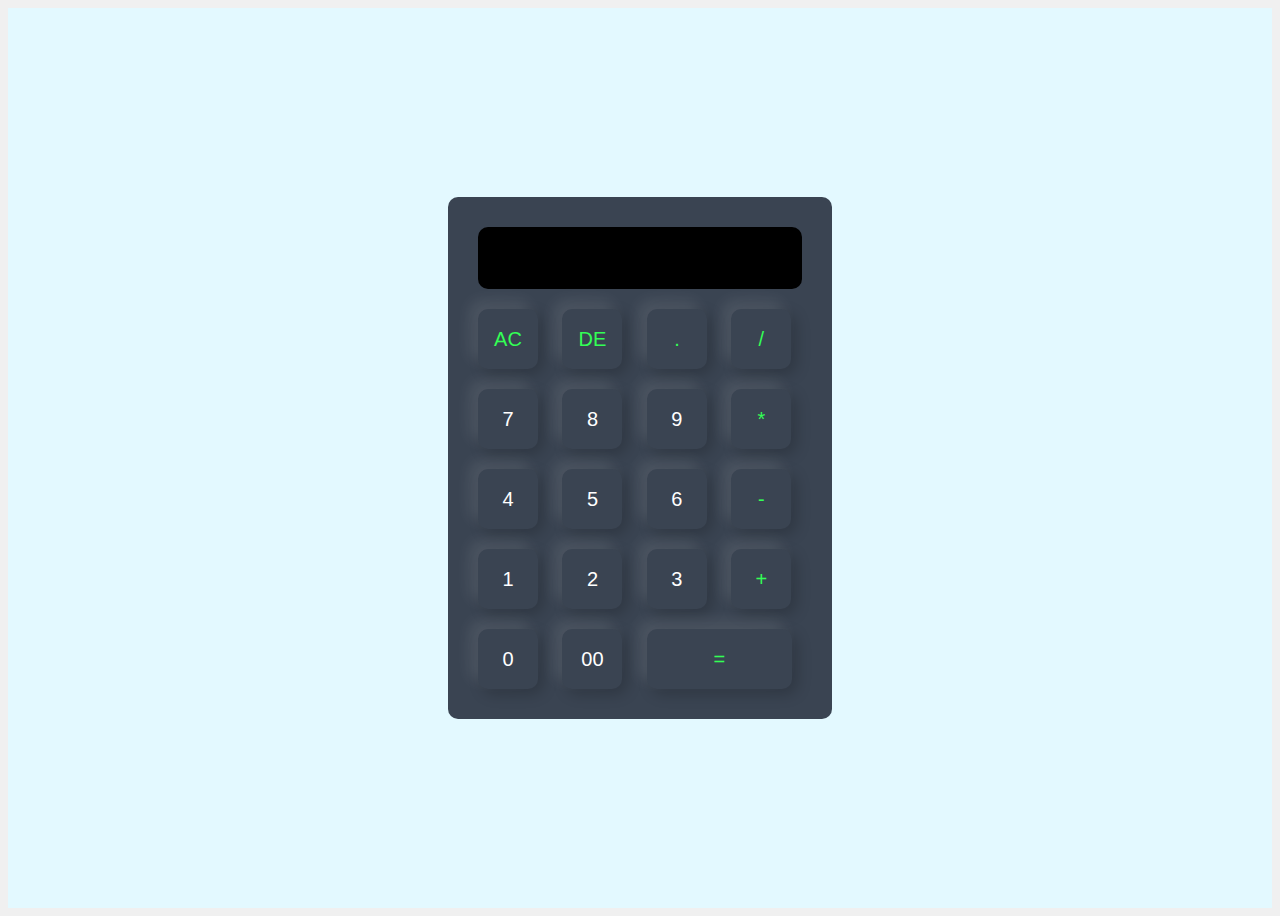
==== calculator/index.html @ f7b0c7a3 "Add files via upload" ====
<!DOCTYPE html>
<html>
<head>
    <meta charset="utf-8">
    <meta http-equiv="X-UA-Compatible" content="IE=edge">
    <title>Calculator using JavaScript</title>
    <meta name="description" content="">
    <meta name="viewport" content="width=device-width, initial-scale=1">
    <link rel="stylesheet" href="style.css">
</head>
<body>
    <div class="container">
        <div class="calculator">
            
            <form>
                <div class="display">
                    <input type="text" name="display">
                </div>
                <div >
                    <input type="button" value="AC" onclick=" display.value =''" class="operator">
                    <input type="button" value="DE" onclick="display.value = display.value.toString().slice(0,-1)" class="operator">
                    <input type="button" value="." onclick="display.value+='.'" class="operator">
                    <input type="button" value="/" onclick="display.value+='/'" class="operator">
                </div>
                <div>
                    <input type="button" value="7" onclick="display.value +='7' " >
                    <input type="button" value="8" onclick="display.value +='8'">
                    <input type="button" value="9" onclick="display.value +='9'">
                    <input type="button" value="*" onclick="display.value +='*'" class="operator">
                </div>
                <div>
                    <input type="button" value="4" onclick="display.value+='4'">
                    <input type="button" value="5" onclick="display.value+='5'">
                    <input type="button" value="6" onclick="display.value+='6'">
                    <input type="button" value="-" onclick="display.value+='-'" class="operator">
                </div>
                <div>
                    <input type="button" value="1" onclick="display.value+='1'">
                    <input type="button" value="2" onclick="display.value+='2'">
                    <input type="button" value="3" onclick="display.value+='3'">
                    <input type="button" value="+" onclick="display.value+='+'" class="operator">
                </div>
                <div>
                    <input type="button" value="0" onclick="display.value+='0'">
                    <input type="button" value="00" onclick="display.value+='00'">
                    <input type="button" value="=" class="equal operator" onclick="display.value = eval(display.value)">
                </div>
            </form>
        </div>
    </div>
    <script src="script.js" async defer></script>
</body>
</html>
---- calculator/style.css ----
body {
    display: flex;
    justify-content: center;
    align-items: center;
    height: 100vh;
    background-color: #f0f0f0;
    font-family: Arial, sans-serif;
}

.container {
    display: flex;
    justify-content: center;
    align-items: center;
    width: 100%;
    height: 100vh;
    background-color: #e3f9ff;
}

.calculator {
    background: #3a4452;
    padding: 20px;
    border-radius: 10px;
   
}

.calculator form input{
    border: 0;
    outline: 0;
    width: 60px;
    height: 60px;
    border-radius:10px;
    box-shadow: -8px -8px 15px rgba(255, 255,255, 0.1),5px 5px 15px rgba(0,0,0,0.2);
    background: transparent;
    font-size: 20px;
    color: #fff;
    cursor: pointer;
    margin: 10px;

}
form.display{
    display: flex;
    justify-content: flex-end;
    margin: 20px 0;
   
}

form .display input{
    text-align: right;
    flex: 1;
    font-size: 45px;
    background-color: #000;
    width: 320px;
    box-shadow: none;
}

form input.equal{
    width: 145px;
    
}
 form input.operator{
    color: #33ff55;

}
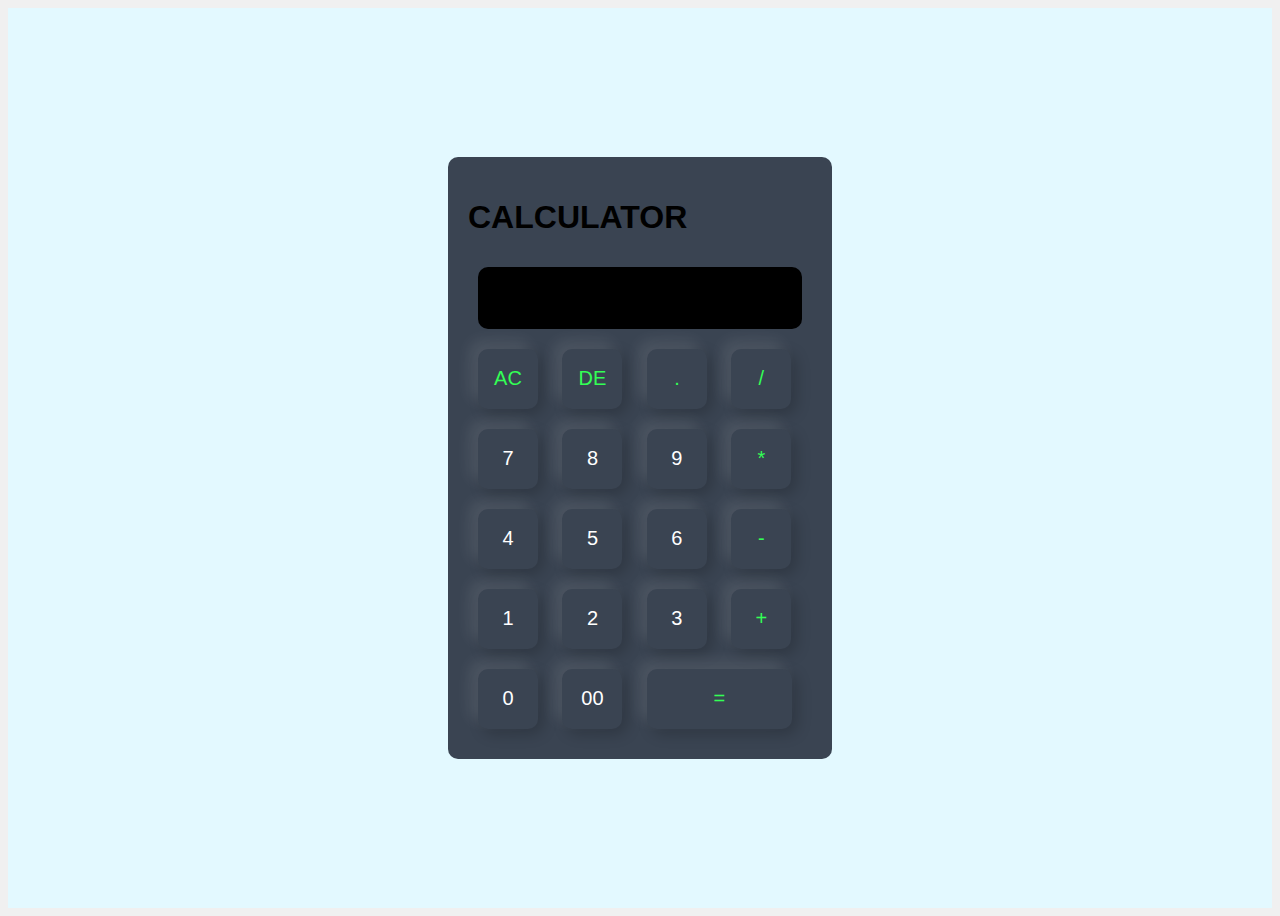
==== commit 7f8ee2e4: "Update index.html" ====
--- a/calculator/index.html
+++ b/calculator/index.html
@@ -13,6 +13,9 @@
         <div class="calculator">
             
             <form>
+                <div class="cal">
+                    <h1>CALCULATOR</h1>
+                </div>
                 <div class="display">
                     <input type="text" name="display">
                 </div>
